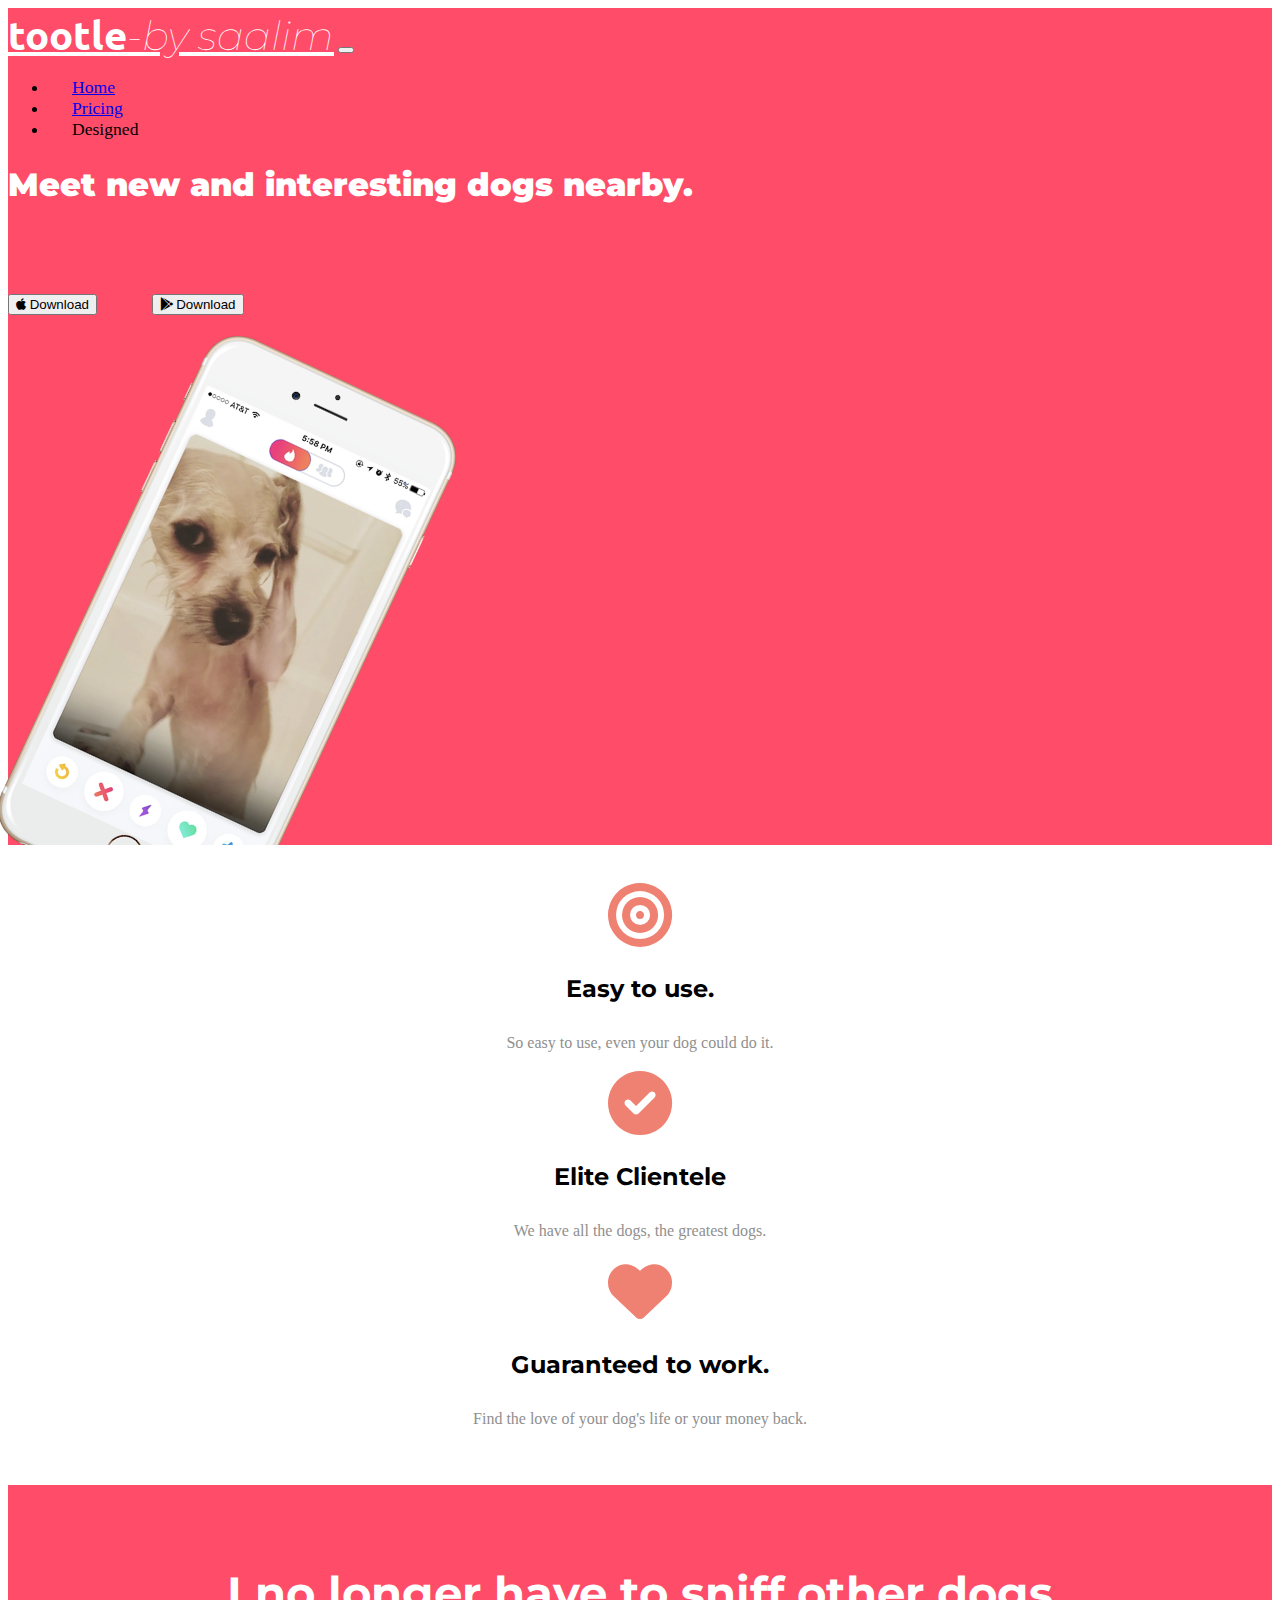
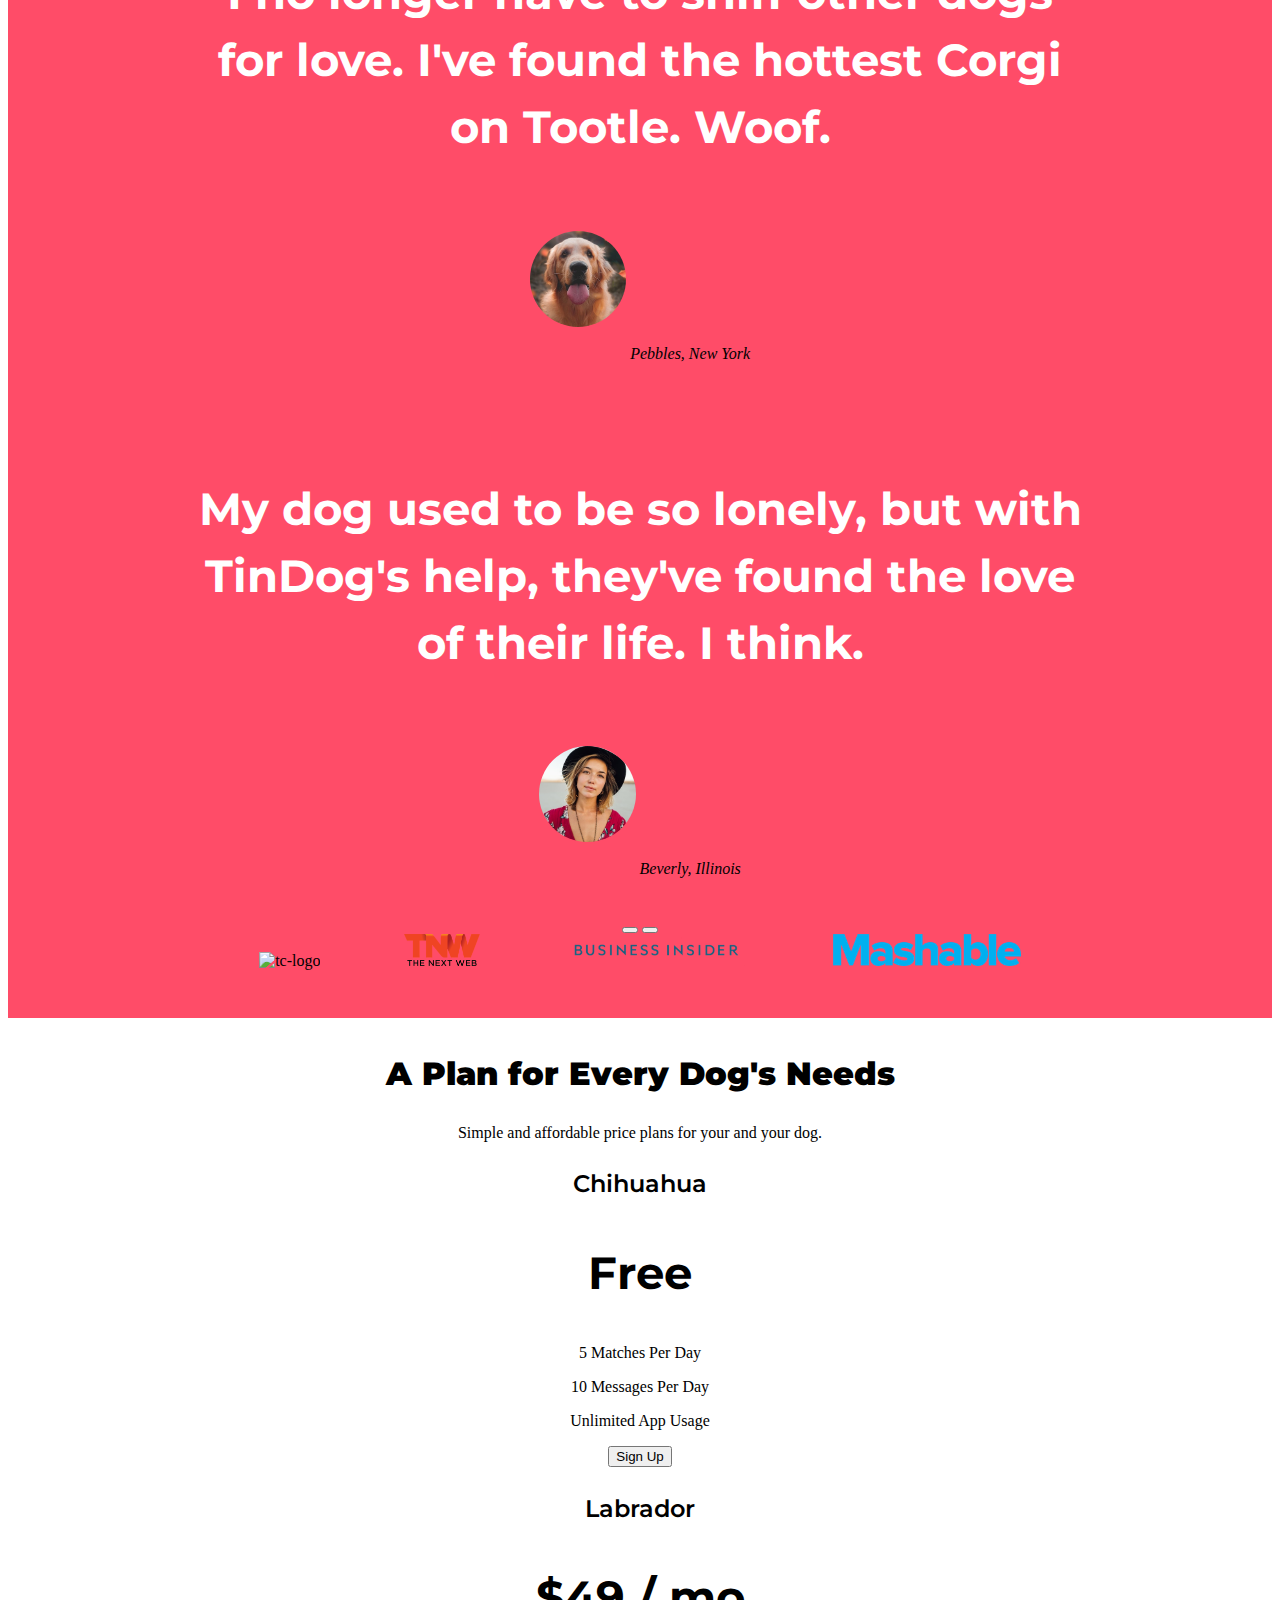
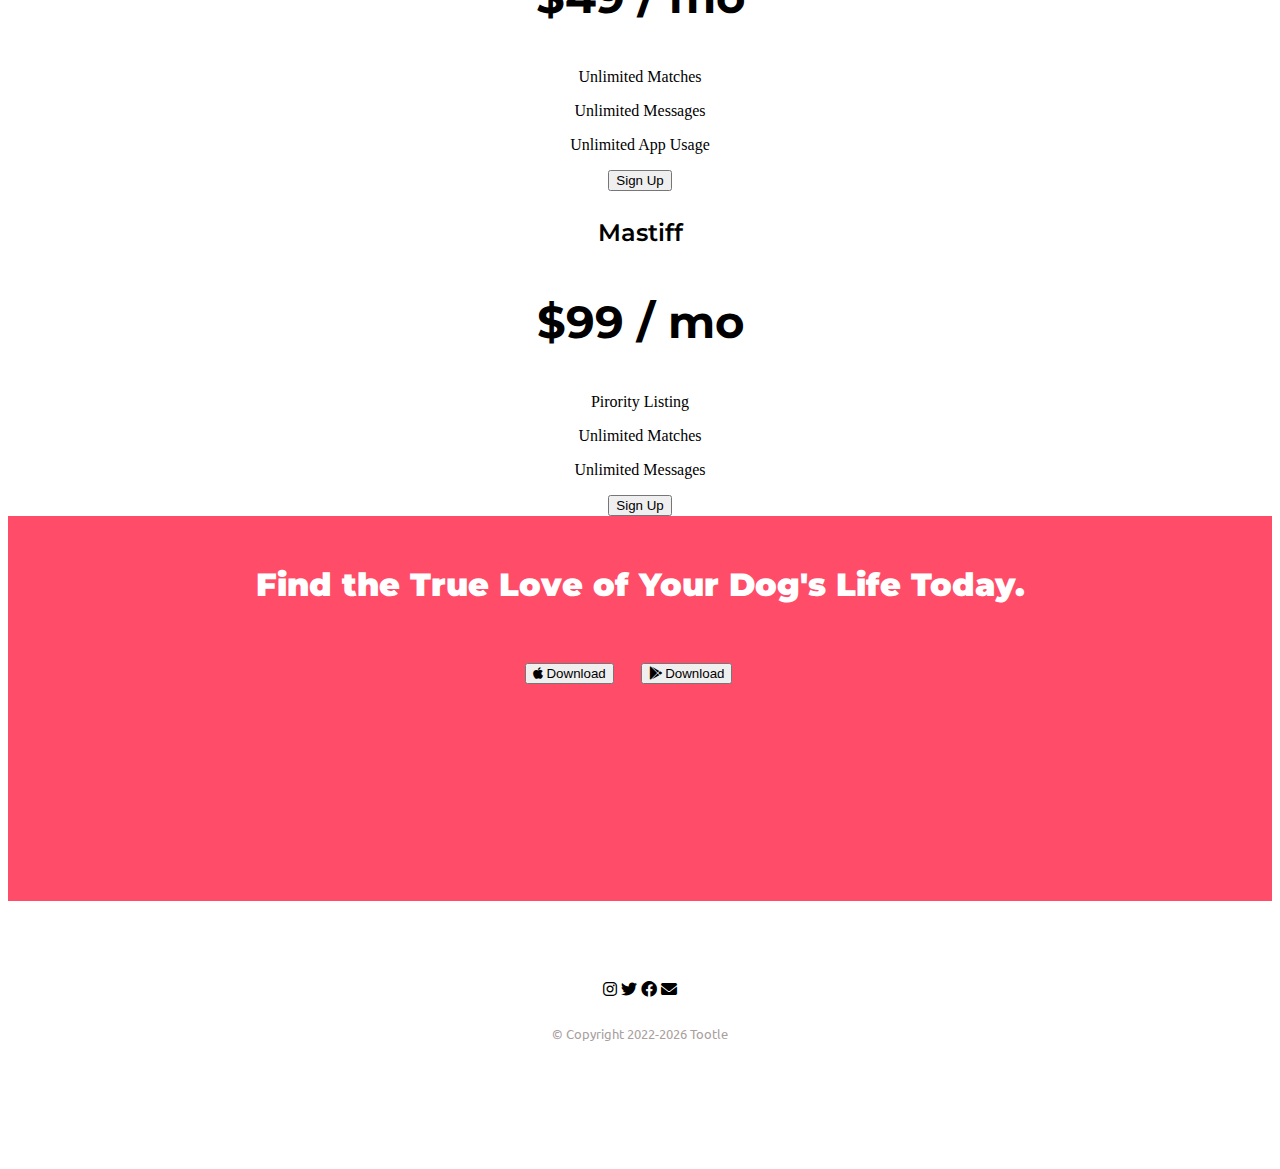
==== index.html @ 8182fa6f "Add files via upload" ====
<!DOCTYPE html>
<html>

<head>
    <meta charset="utf-8">
    <title>Tootle-By Saalim</title>
    <link href="https://cdn.jsdelivr.net/npm/bootstrap@5.1.3/dist/css/bootstrap.min.css" rel="stylesheet" integrity="sha384-1BmE4kWBq78iYhFldvKuhfTAU6auU8tT94WrHftjDbrCEXSU1oBoqyl2QvZ6jIW3" crossorigin="anonymous">
    <link rel="stylesheet" href="https://cdnjs.cloudflare.com/ajax/libs/font-awesome/6.0.0/css/all.min.css">
    <link rel="stylesheet" href="styles.css">
    <link href="https://fonts.googleapis.com/css2?family=Montserrat:ital,wght@0,100;0,200;0,300;0,400;0,500;0,600;0,700;0,800;0,900;1,100;1,200&family=Ubuntu:wght@500&display=swap" rel="stylesheet">
    <script src="https://cdn.jsdelivr.net/npm/@popperjs/core@2.10.2/dist/umd/popper.min.js" integrity="sha384-7+zCNj/IqJ95wo16oMtfsKbZ9ccEh31eOz1HGyDuCQ6wgnyJNSYdrPa03rtR1zdB" crossorigin="anonymous"></script>
    <script src="https://cdn.jsdelivr.net/npm/bootstrap@5.1.3/dist/js/bootstrap.min.js" integrity="sha384-QJHtvGhmr9XOIpI6YVutG+2QOK9T+ZnN4kzFN1RtK3zEFEIsxhlmWl5/YESvpZ13" crossorigin="anonymous"></script>

</head>

<body>

    <section id="title" class="colored-section">

        <!-- Nav Bar -->
        <div class="container-fluid con ">

            <nav class="navbar navbar-expand-lg navbar-dark pb-5">
                <!-- <div class="container-fluid"> -->
                <a class="navbar-brand ps-2" href="#">tootle<em class="about">-by saalim</em></a>
                <button class="navbar-toggler me-3" type="button" data-bs-toggle="collapse" data-bs-target="#navbarTogglerDemo02" aria-controls="navbarTogglerDemo02" aria-expanded="false" aria-label="Toggle navigation">
                <span class="navbar-toggler-icon"></span>
              </button>
                <div class="collapse navbar-collapse" id="navbarTogglerDemo02">
                    <ul class="navbar-nav ms-auto pe-2">
                        <li class="nav-item">
                            <a class="nav-link" href="#">Home</a>
                        </li>
                        <li class="nav-item">
                            <a class="nav-link " href="#">Pricing</a>
                        </li>
                        <li class="nav-item ">
                            <a class="nav-link ">Designed</a>
                        </li>
                    </ul>
                </div>
                <!-- </div> -->
            </nav>


            <!-- Title -->
            <div class="row">
                <div class="col-lg-6 col-md-7">
                    <h1>Meet new and interesting dogs nearby.</h1>
                    <button type="button" class="btn btn-dark btn-lg download"><i class="fa-brands fa-apple"></i> Download</button>
                    <button type="button" class="btn btn-outline-light btn-lg download"><i class="fa-brands fa-google-play"></i> Download</button>
                </div>
                <div class="col-lg-6 col-md-5 sep">
                    <img src="images/iphone6.png" alt="iphone-mockup" class="img-sm my-3  ">
                </div>
            </div>
        </div>

    </section>


    <!-- Features -->

    <section id="features" class="white-section">
        <div class="row  ">
            <div class="col-lg-4 col-md-12 mt-md-5" style="text-align: center;">
                <i class="fa-solid fa-bullseye fa-4x mb-3"></i>
                <h3 class="features-heading">Easy to use.</h3>
                <p class="f-para">So easy to use, even your dog could do it.</p>
            </div>
            <div class="col-lg-4 col-md-12 " style=" text-align: center; ">
                <i class="fa-solid fa-circle-check fa-4x mt-md-5 mb-3 "></i>
                <h3 class="features-heading">Elite Clientele</h3>
                <p class="f-para ">We have all the dogs, the greatest dogs.</p>
            </div>
            <div class="col-lg-4 col-md-12 " style="text-align: center; ">
                <i class=" fa-solid fa-heart fa-4x mt-md-5 mb-3 "></i>
                <h3 class="features-heading">Guaranteed to work.</h3>
                <p class="f-para ">Find the love of your dog's life or your money back.</p>
            </div>
        </div>

    </section>


    <!-- Testimonials -->

    <section id="testimonials" class="colored-section">
        <div id="carouselExampleControls" class="carousel slide p-4" data-bs-ride="carousel">
            <div class="carousel-inner">
                <div class="carousel-item active">
                    <h2>I no longer have to sniff other dogs for love. I've found the hottest Corgi on Tootle. Woof.</h2>
                    <img class="dog-review" src="images/dog-img.jpg " alt="dog-profile ">
                    <em>Pebbles, New York</em>
                </div>
                <div class="carousel-item">

                    <h2 class="testimonial-text ">My dog used to be so lonely, but with TinDog's help, they've found the love of their life. I think.</h2>
                    <img class="testimonial-image dog-review " src="images/lady-img.jpg " alt="lady-profile ">
                    <em>Beverly, Illinois</em>
                </div>

            </div>
            <button class="carousel-control-prev" type="button" data-bs-target="#carouselExampleControls" data-bs-slide="prev">
              <span class="carousel-control-prev-icon"></span>
              <!-- <span class="">Previous</span> -->
            </button>
            <button class="carousel-control-next" type="button" data-bs-target="#carouselExampleControls" data-bs-slide="next">
              <span class="carousel-control-next-icon" ></span>
              <!-- <span class="visually-hidden">Next</span> -->
            </button>

    </section>
    </div>
    <!-- Press -->

    <section id="press" class=" colored-section">
        <div class="container-fluid brands">
            <img class="mb-4 mx-4 " src="images/techcrunch.png " alt="tc-logo ">
            <img class="mb-4 mx-4" src="images/tnw.png " alt="tnw-logo ">
            <img class="mb-4 mx-4" src="images/bizinsider.png " alt="biz-insider-logo ">
            <img class="mb-4 mx-4" src="images/mashable.png " alt="mashable-logo ">
        </div>
    </section>

    <!-- Pricing -->

    <section id="pricing ">
        <div class="container-fluid pricing white-section">
            <h2 class="dark">A Plan for Every Dog's Needs</h2>
            <p>Simple and affordable price plans for your and your dog.</p>

            <div class="row row-cols-sm-1 row-cols-md-2 row-cols-lg-3 mb-3 md-3 text-center">
                <div class="col col-sm-12 pricing-column">
                    <div class="card mb-4 rounded-3 shadow-sm ">
                        <div class="card-header">
                            <h3 class="pricing-subhead">Chihuahua</h3>
                        </div>
                        <div class="card-body">
                            <h2>Free</h2>
                            <p>5 Matches Per Day</p>
                            <p>10 Messages Per Day</p>
                            <p>Unlimited App Usage</p>
                            <button type="button " class="btn btn-outline-dark btn-lg btn-block pricing-button">Sign Up</button>
                        </div>

                    </div>
                </div>
                <div class="col col-sm-12 pricing-column">
                    <div class="card mb-4 rounded-3 shadow-sm">
                        <div class="card-header">
                            <h3 class="pricing-subhead">Labrador</h3>
                        </div>
                        <div class="card-body">
                            <h2>$49 / mo</h2>
                            <p>Unlimited Matches</p>
                            <p>Unlimited Messages</p>
                            <p>Unlimited App Usage</p>
                            <button type="button" class="btn btn-dark btn-lg  pricing-button">Sign Up</button>
                        </div>

                    </div>
                </div>
                <div class="col col-md-12 col-sm-12 pricing-column">
                    <div class="card mb-4 rounded-3 shadow-sm ">
                        <div class="card-header">
                            <h3 class="pricing-subhead " ">Mastiff</h3>
                        </div>
                        <div class="card-body ">
                            <h2>$99 / mo</h2>
                            <p>Pirority Listing</p>
                            <p>Unlimited Matches</p>
                            <p>Unlimited Messages</p>
                            <button type="button " class="btn btn-dark btn-lg btn-block pricing-button ">Sign Up</button>
                        </div>

                    </div>
                </div>
            </div>

        </div>

    </section>


    <!-- Call to Action -->

    <section id="cta ">
        <div class="container-fluid cta-con colored-section ">
            <h3 class="cta-heading ">Find the True Love of Your Dog's Life Today.</h3>
            <button type="button " class="btn btn-dark btn-lg downloadd "><i class="fa-brands fa-apple "></i> Download</button>
            <button type="button " class="btn btn-outline-light btn-lg downloadd "><i class="fa-brands fa-google-play "></i> Download</button>
        </div>
    </section>


    <!-- Footer -->

    <footer id="footer ">
        <div class="container-fluid footer white-section ">
            <div class="container handles ">
                <i class="fa-brands fa-instagram "></i>
                <i class="fa-brands fa-twitter ps-3 pe-3 "></i>
                <i class="fa-brands fa-facebook pe-3 "></i>
                <i class="fa-solid fa-envelope "></i>
            </div>
            <p class="copy ">© Copyright 2022-2026 Tootle</p>
        </div>
    </footer>


</body>

</html>
---- styles.css ----
.colored-section {
    background-color: #ff4c68;
    text-align: center;
}

.white-section {
    background-color: #fff;
    text-align: center;
}

#title {
    height: 93vh;
    text-align: left;
}

h1,
h2,
h3 {
    font-family: 'Montserrat', sans-serif;
    line-height: 1.5;
    color: white;
}

h1 {
    size: 3rem;
    font-weight: 900;
}

h2 {
    font-size: 2.8rem;
    font-weight: 700;
    /* text-align: left; */
}

h3 {
    font-size: 1.5rem;
    font-weight: 600;
}

.features-heading {
    color: #000;
    font-weight: 700;
}

.pricing-subhead {
    color: black;
    font-weight: 600;
}

.carousel-item {
    padding: 3% 15%;
}

#features {
    padding: 3% 10%;
    line-height: 1.5;
    position: relative;
}

#press {
    padding-bottom: 3rem;
}

#press img {
    margin: 0 2.5rem;
}

.pricing {
    margin-top: 2.5%;
    /* margin-bottom: 0%; */
}

.navbar-brand {
    font-family: 'Ubuntu';
    color: white;
    font-size: 2.5rem;
    font-weight: 900;
}

.nav-link {
    font-size: 1.1rem;
    margin: 0 1.5rem;
}

.img-sm {
    height: 35rem;
    transform: rotate(25deg);
    margin-left: 5rem;
    position: absolute;
}

#press>img {
    height: 2rem;
}

.footer {
    margin: 5rem auto 0;
    height: 20vh;
}

.cta-con {
    padding: 1% 5%;
    height: 40vh;
}

.download {
    margin: 5% 4% 3% 0;
}

.f-para {
    color: #8f8f8f;
    padding: 0 1.5rem;
}

.fa-solid {
    color: #ef8172;
}

.fa-solid:hover {
    color: #ff4c68;
}

.dog-review {
    height: 6rem;
    border-radius: 50%;
    margin: 2rem 0rem;
}

.card-body h2 {
    color: black;
}


/* .pricing-column {
                        padding: 2% 4%;
                    } */

.dark {
    font-weight: 900;
    font-size: 2rem;
    color: black;
}

.cta-heading {
    font-weight: 900;
    font-size: 2rem;
}

.downloadd {
    margin: 2% 2% 3% 0;
}

.copy {
    color: rgb(170, 159, 159);
    font-family: 'Ubuntu';
    font-size: 0.8rem;
}

.handles {
    padding-bottom: 1%;
}

.handles i {
    color: black;
}

.handles i:hover {
    color: #ff4c68;
}

.brands img {
    height: 2rem;
}

.about {
    font-style: italic;
    font-weight: 100;
    font-family: 'Montserrat';
    letter-spacing: 0;
}

@media all and (max-width:767px) {
    .img-sm {
        transform: rotate(0);
        position: static;
        margin: 0 auto;
        height: 33rem;
        /* padding-bottom: 50%; */
    }
    #title {
        text-align: center;
        /* padding-bottom: 50%; */
        height: 150vh;
    }
    .download {
        margin: 3% 1%;
    }
    .carousel-item h2 {
        font-size: 2rem;
    }
    .carousel-item img {
        height: 5rem;
    }
    .brands img {
        height: 1.2rem;
    }
    /* #features {} */
}

@media (max-width:992px) and (min-width:767px) {
    .img-sm {
        height: 29rem;
        margin-left: 0;
    }
}


/* .pricing-button {
        padding: 0 10rem;
    } */


/* .card {
        padding: 2rem;
    } */


/* .container {
    margin: 0 auto;
} */
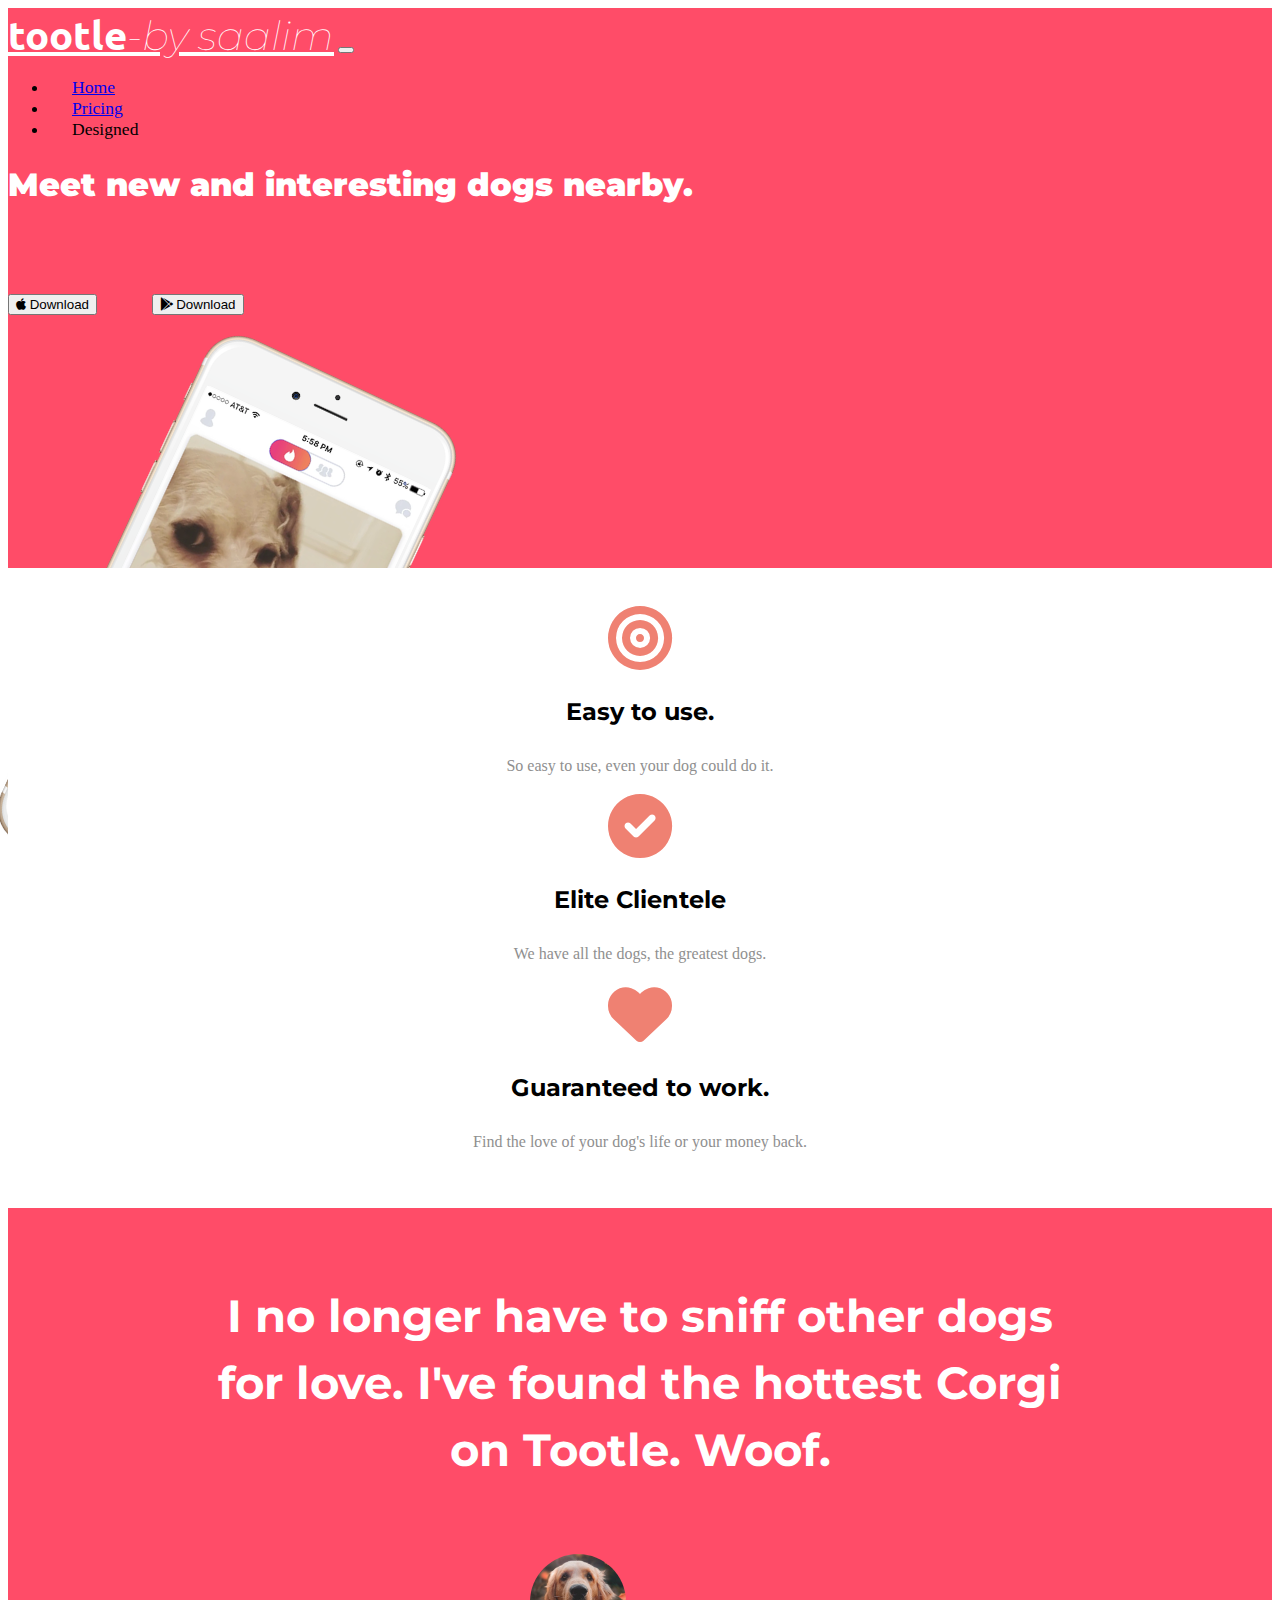
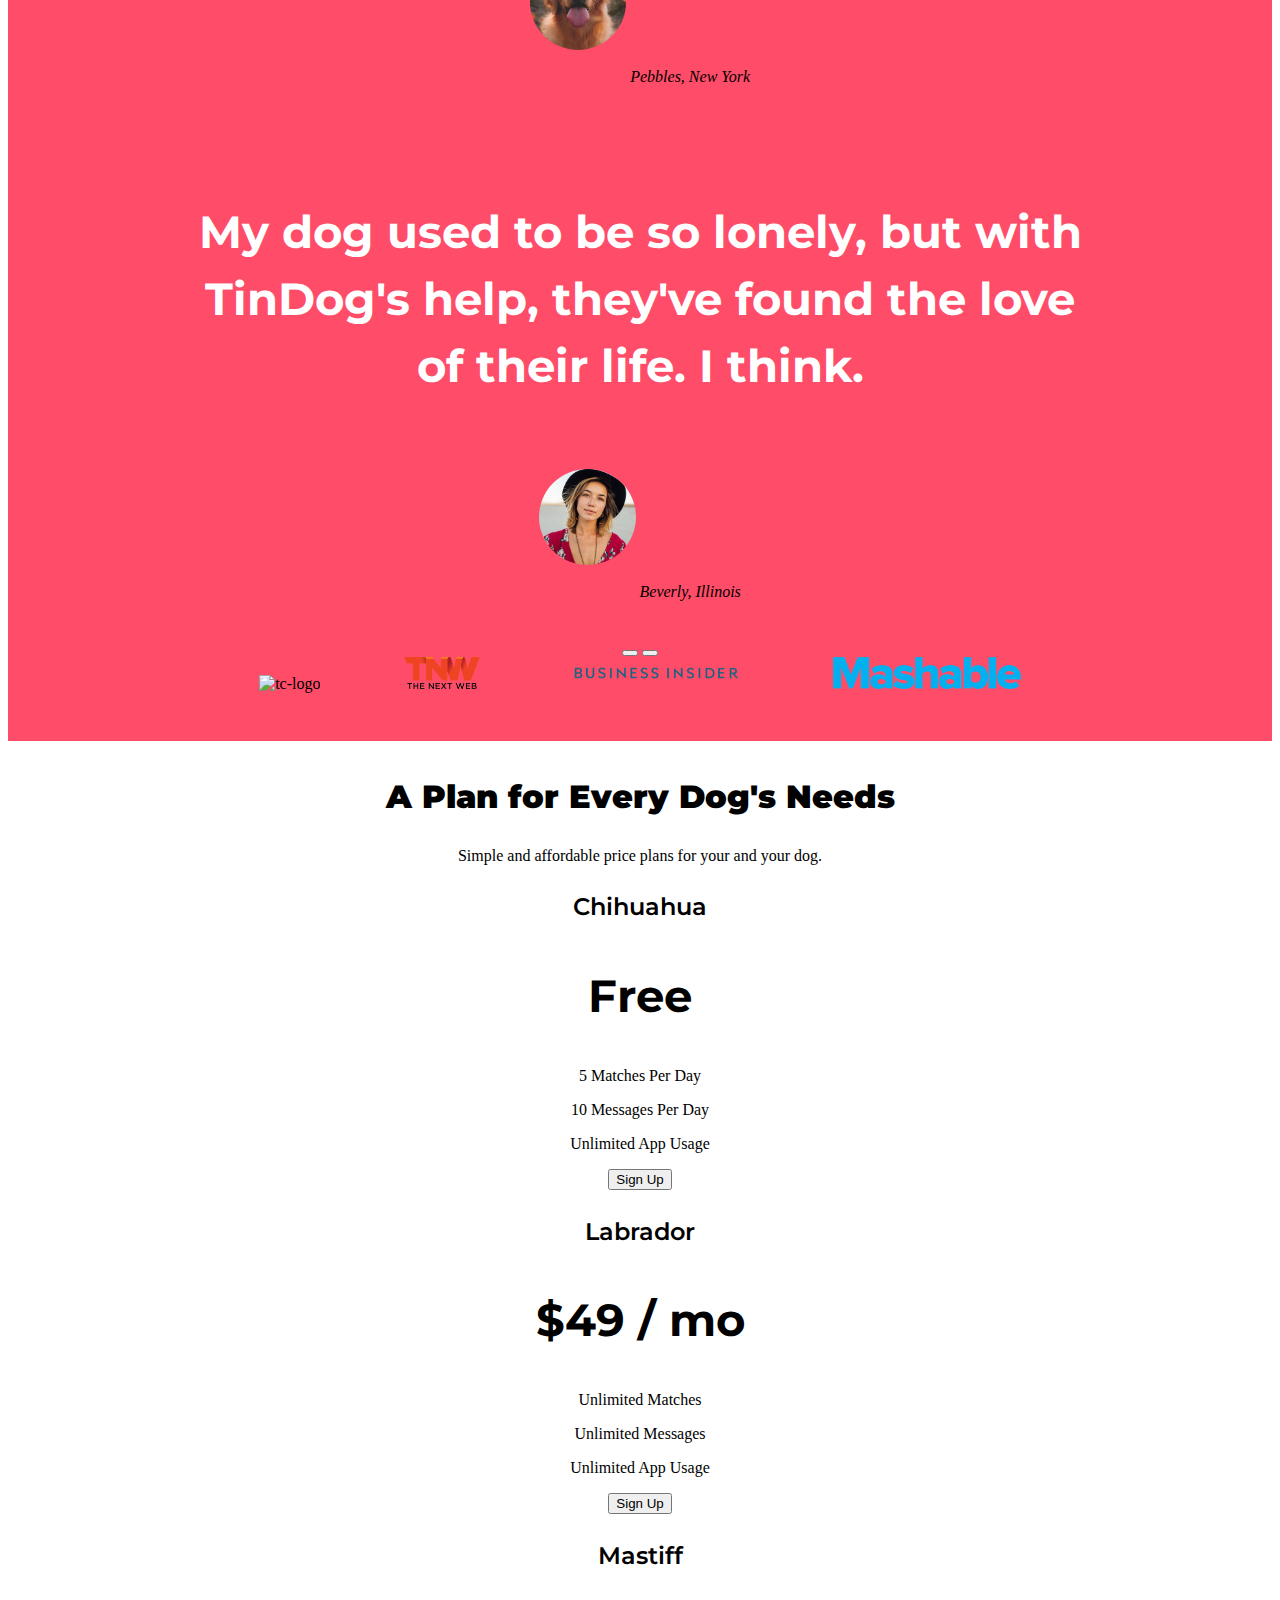
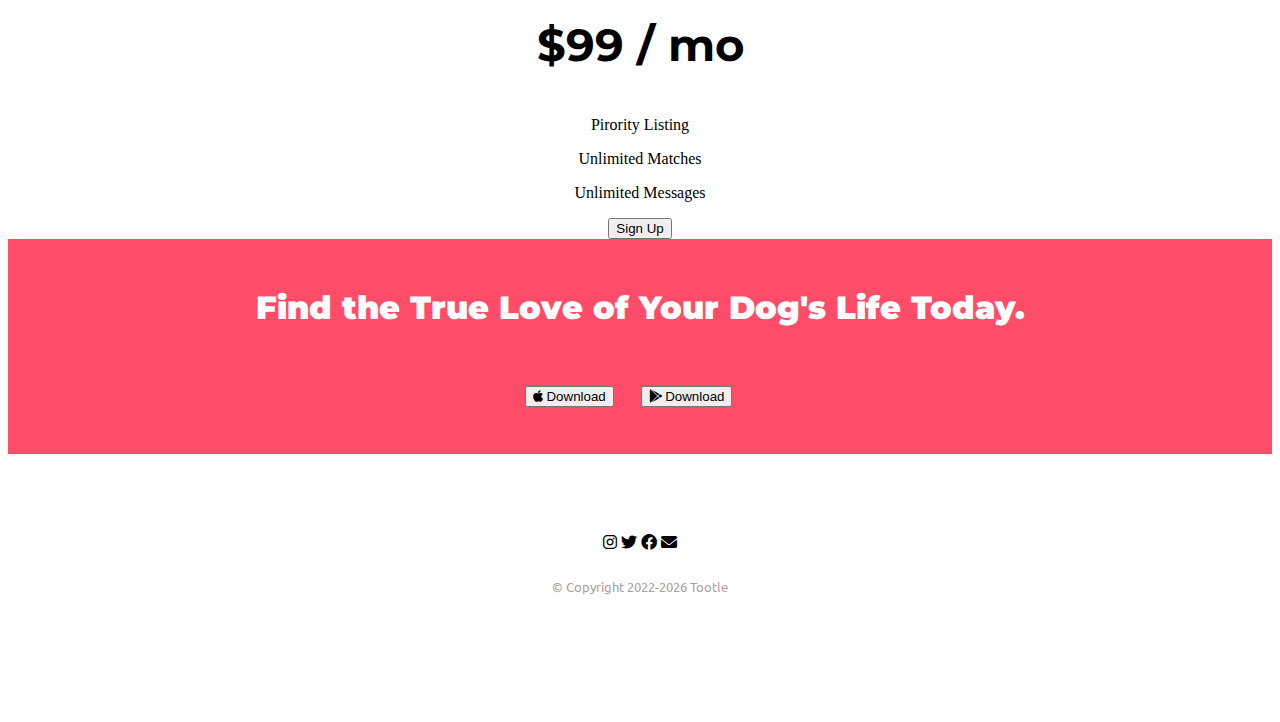
==== commit ad88db30: "Update index.html" ====
--- a/index.html
+++ b/index.html
@@ -3,11 +3,12 @@
 
 <head>
     <meta charset="utf-8">
+    <meta name="viewport" content="width=device-width, initial-scale=1.0" />
     <title>Tootle-By Saalim</title>
     <link href="https://cdn.jsdelivr.net/npm/bootstrap@5.1.3/dist/css/bootstrap.min.css" rel="stylesheet" integrity="sha384-1BmE4kWBq78iYhFldvKuhfTAU6auU8tT94WrHftjDbrCEXSU1oBoqyl2QvZ6jIW3" crossorigin="anonymous">
     <link rel="stylesheet" href="https://cdnjs.cloudflare.com/ajax/libs/font-awesome/6.0.0/css/all.min.css">
+    <link href="https://fonts.googleapis.com/css2?family=Montserrat:ital,wght@0,100;0,200;0,300;0,400;0,500;0,600;0,700;0,800;0,900;1,100;1,200&family=Ubuntu:wght@500&display=swap" rel="stylesheet">
     <link rel="stylesheet" href="styles.css">
-    <link href="https://fonts.googleapis.com/css2?family=Montserrat:ital,wght@0,100;0,200;0,300;0,400;0,500;0,600;0,700;0,800;0,900;1,100;1,200&family=Ubuntu:wght@500&display=swap" rel="stylesheet">
     <script src="https://cdn.jsdelivr.net/npm/@popperjs/core@2.10.2/dist/umd/popper.min.js" integrity="sha384-7+zCNj/IqJ95wo16oMtfsKbZ9ccEh31eOz1HGyDuCQ6wgnyJNSYdrPa03rtR1zdB" crossorigin="anonymous"></script>
     <script src="https://cdn.jsdelivr.net/npm/bootstrap@5.1.3/dist/js/bootstrap.min.js" integrity="sha384-QJHtvGhmr9XOIpI6YVutG+2QOK9T+ZnN4kzFN1RtK3zEFEIsxhlmWl5/YESvpZ13" crossorigin="anonymous"></script>
 
@@ -211,4 +212,4 @@
 
 </body>
 
-</html>+</html>
--- a/styles.css
+++ b/styles.css
@@ -9,7 +9,8 @@
 }
 
 #title {
-    height: 93vh;
+    width: 100%;
+    height: 35pc;
     text-align: left;
 }
 
@@ -100,7 +101,7 @@
 
 .cta-con {
     padding: 1% 5%;
-    height: 40vh;
+    height: 40%;
 }
 
 .download {
@@ -179,18 +180,23 @@
     letter-spacing: 0;
 }
 
-@media all and (max-width:767px) {
+@media all and (max-width:992px) and (min-width:767px) {
+    .img-sm {
+        height: 29rem;
+        margin-left: 0;
+    }
+}
+
+@media all and (max-width:767px) and (min-width:150px) {
     .img-sm {
         transform: rotate(0);
         position: static;
         margin: 0 auto;
         height: 33rem;
-        /* padding-bottom: 50%; */
     }
     #title {
         text-align: center;
-        /* padding-bottom: 50%; */
-        height: 150vh;
+        height: 54pc;
     }
     .download {
         margin: 3% 1%;
@@ -204,27 +210,4 @@
     .brands img {
         height: 1.2rem;
     }
-    /* #features {} */
-}
-
-@media (max-width:992px) and (min-width:767px) {
-    .img-sm {
-        height: 29rem;
-        margin-left: 0;
-    }
-}
-
-
-/* .pricing-button {
-        padding: 0 10rem;
-    } */
-
-
-/* .card {
-        padding: 2rem;
-    } */
-
-
-/* .container {
-    margin: 0 auto;
-} */+}
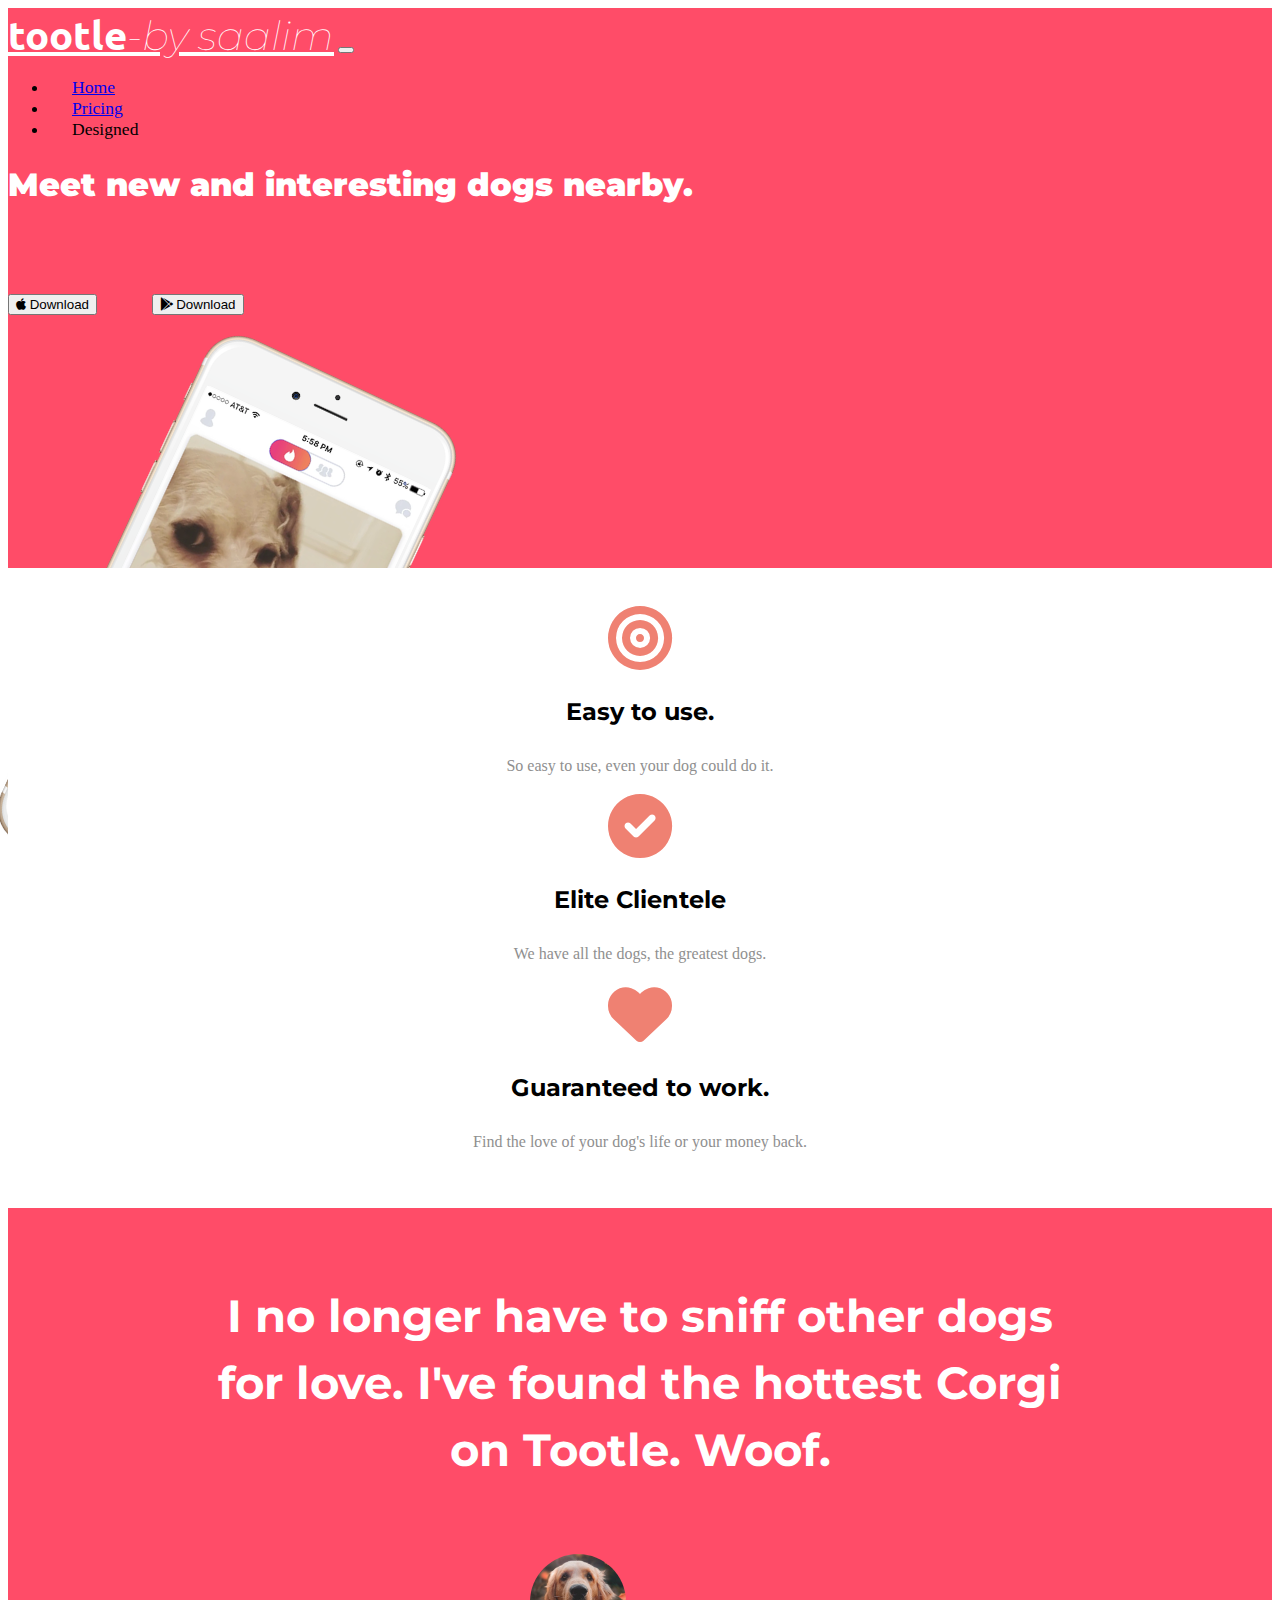
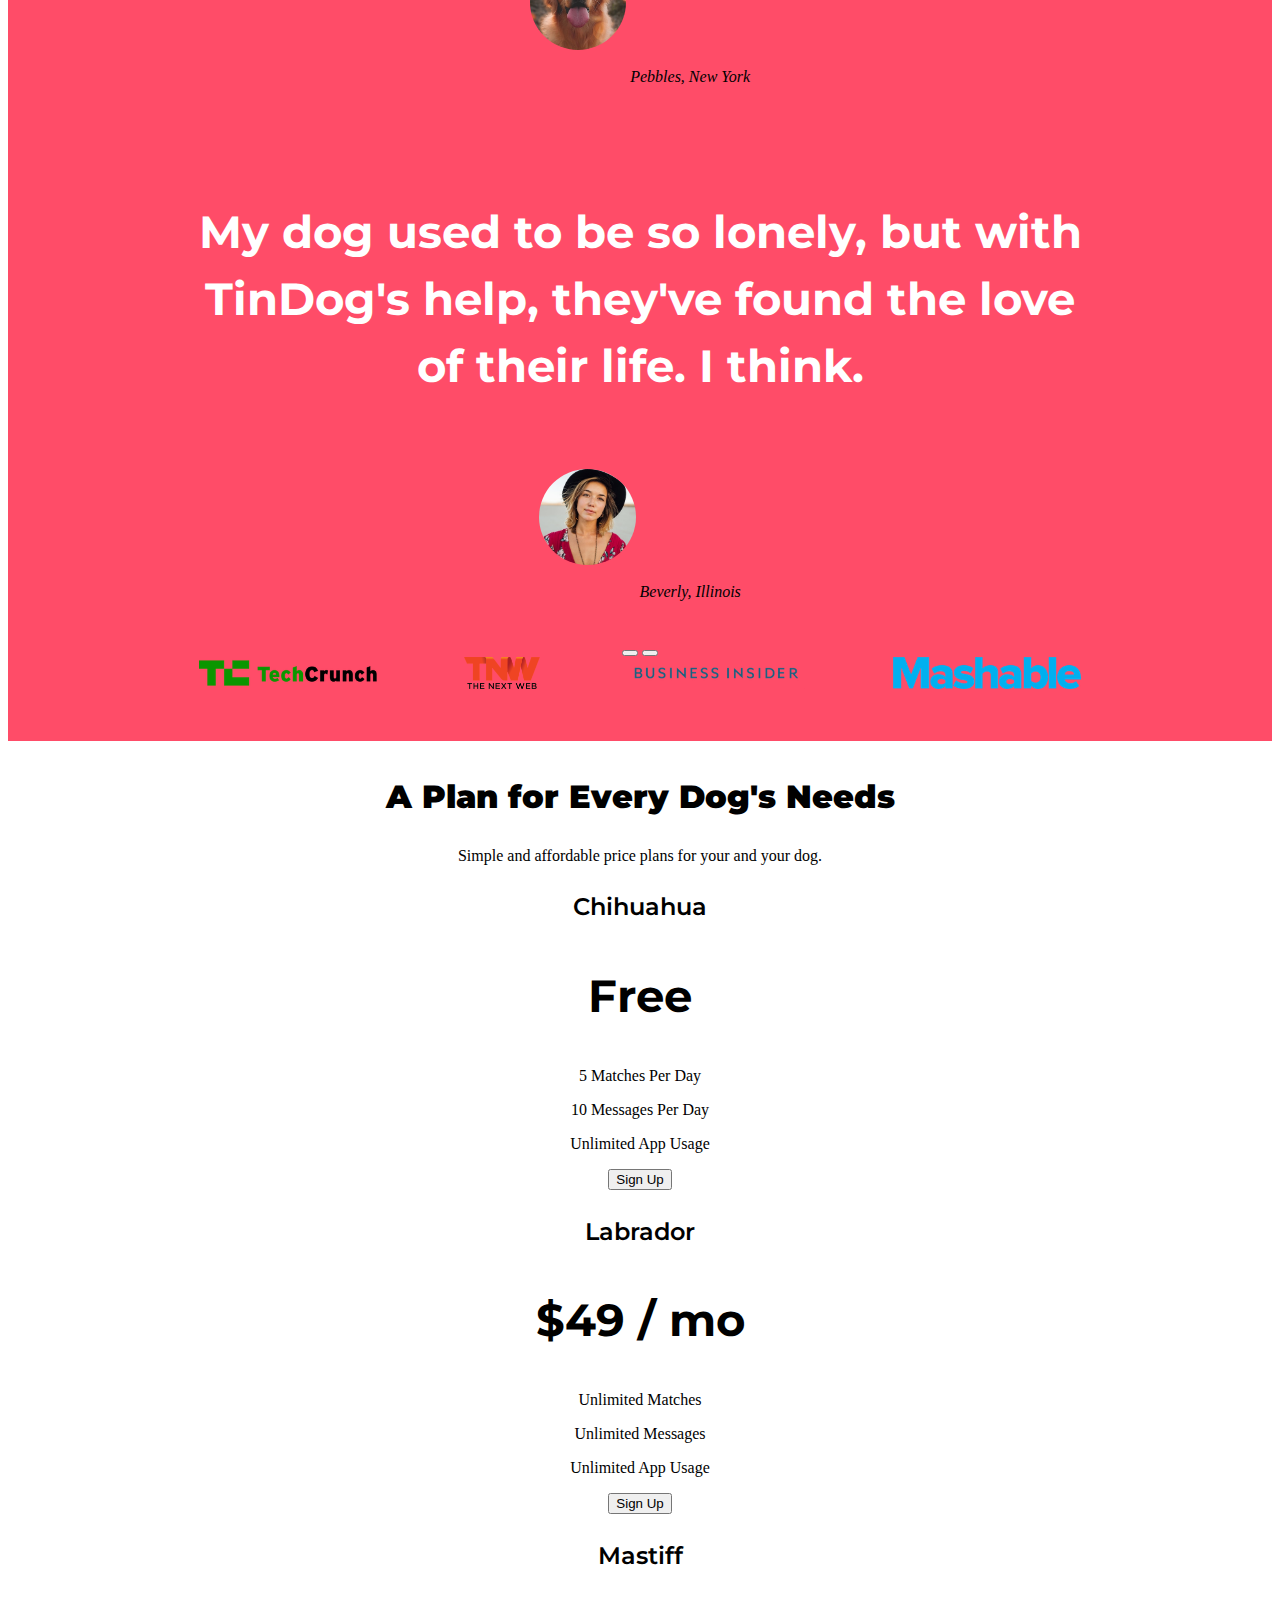
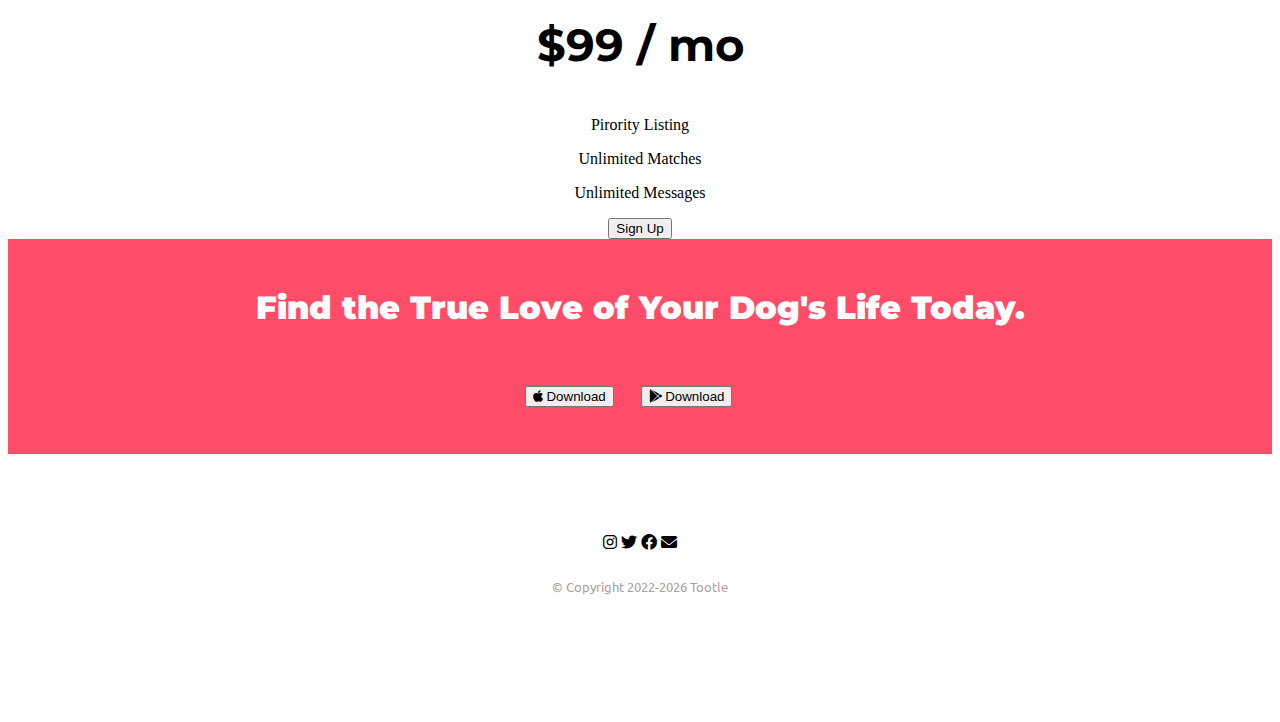
==== commit 1a349eab: "Update index.html" ====
--- a/index.html
+++ b/index.html
@@ -117,7 +117,7 @@
 
     <section id="press" class=" colored-section">
         <div class="container-fluid brands">
-            <img class="mb-4 mx-4 " src="images/techcrunch.png " alt="tc-logo ">
+            <img class="mb-4 mx-4 " src="images/techCrunch.png " alt="tc-logo ">
             <img class="mb-4 mx-4" src="images/tnw.png " alt="tnw-logo ">
             <img class="mb-4 mx-4" src="images/bizinsider.png " alt="biz-insider-logo ">
             <img class="mb-4 mx-4" src="images/mashable.png " alt="mashable-logo ">
--- a/styles.css
+++ b/styles.css
@@ -196,7 +196,7 @@
     }
     #title {
         text-align: center;
-        height: 54pc;
+        height: 64pc;
     }
     .download {
         margin: 3% 1%;
